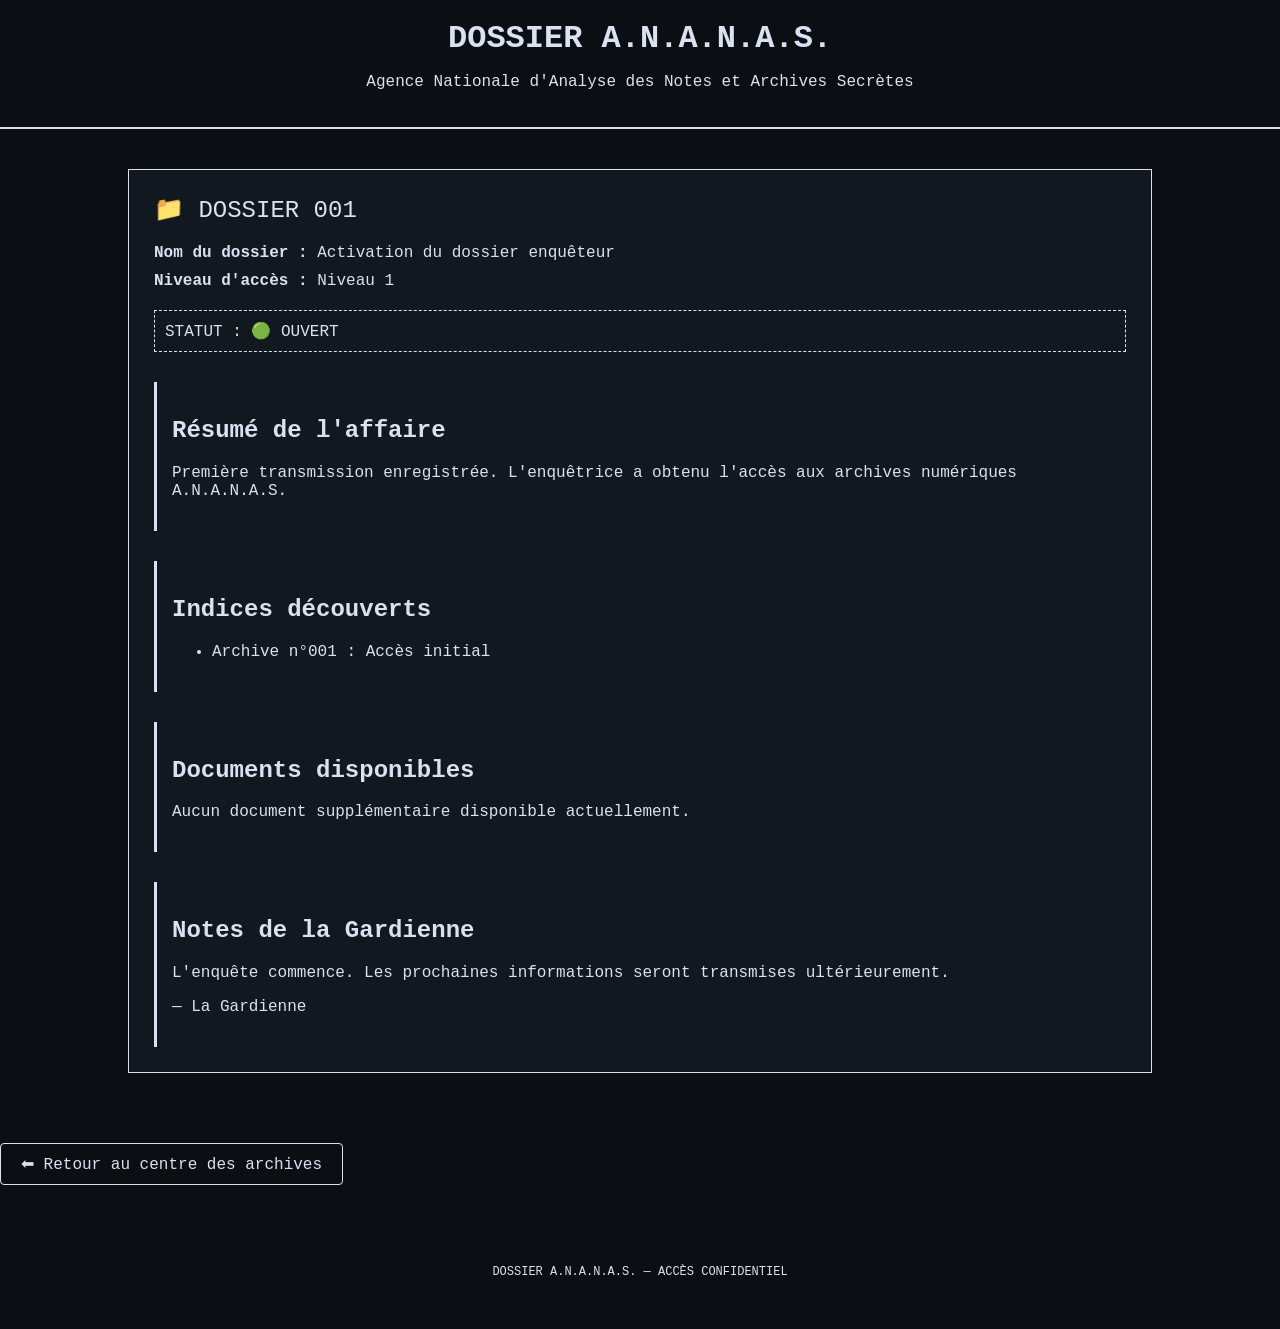
==== 1/dossier-001.html @ 7eb76e7a "mise en ligne du dossier A.N.A.N.A.S" ====
<!DOCTYPE html>
<html lang="fr">
<head>
    <meta charset="UTF-8">
    <meta name="viewport" content="width=device-width, initial-scale=1.0">
    <link rel="stylesheet" href="../dossier.css">
    <title>Dossier 001 - A.N.A.N.A.S.</title>

    
</head>

<body>

<header>
    <h1>DOSSIER A.N.A.N.A.S.</h1>
    <p>Agence Nationale d'Analyse des Notes et Archives Secrètes</p>
</header>


<div class="container">

    <div class="dossier">

        <div class="titre">
            📁 DOSSIER 001
        </div>


        <div class="information">
            <strong>Nom du dossier :</strong>
            Activation du dossier enquêteur
        </div>


        <div class="information">
            <strong>Niveau d'accès :</strong>
            Niveau 1
        </div>


        <div class="statut">
            STATUT : 🟢 OUVERT
        </div>


        <div class="bloc">

            <h2>Résumé de l'affaire</h2>

            <p>
                Première transmission enregistrée.
                L'enquêtrice a obtenu l'accès aux archives numériques A.N.A.N.A.S.
            </p>

        </div>



        <div class="bloc">

            <h2>Indices découverts</h2>

            <ul>
                <li>Archive n°001 : Accès initial</li>
            </ul>

        </div>



        <div class="bloc">

            <h2>Documents disponibles</h2>

            <p>
                Aucun document supplémentaire disponible actuellement.
            </p>

        </div>



        <div class="bloc">

            <h2>Notes de la Gardienne</h2>

            <p>
                L'enquête commence.
                Les prochaines informations seront transmises ultérieurement.
            </p>

            <p>
                — La Gardienne
            </p>

        </div>


    </div>

</div>

<!-- Retour accueil -->

<a href="../index.html" class="retour">
    ⬅ Retour au centre des archives
</a>

<footer>
    DOSSIER A.N.A.N.A.S. — ACCÈS CONFIDENTIEL
</footer>


</body>
</html>
---- dossier.css ----
body {
            margin: 0;
            background-color: #0b0f14;
            color: #d9e2f0;
            font-family: "Courier New", monospace;
        }

header {
            border-bottom: 2px solid #d9e2f0;
            padding: 20px;
            text-align: center;
        }

h1 {
            margin: 0;
            font-size: 32px;
        }

.container {
            width: 80%;
            margin: 40px auto;
        }

.dossier {
            border: 1px solid #d9e2f0;
            padding: 25px;
            background-color: #111820;
        }

.titre {
            font-size: 24px;
            margin-bottom: 20px;
        }

.information {
            margin: 10px 0;
        }

.statut {
            padding: 10px;
            border: 1px dashed #d9e2f0;
            margin: 20px 0;
        }

.bloc {
            margin-top: 30px;
            padding: 15px;
            border-left: 3px solid #d9e2f0;
        }

.secret {
            color: #777;
        }

footer {
            text-align: center;
            margin: 50px;
            font-size: 12px;
        }
.retour {
    display: inline-block;
    margin: 30px 0;
    padding: 10px 20px;

    color: #d9e2f0;
    text-decoration: none;

    border: 1px solid #d9e2f0;
    border-radius: 4px;

    transition: 0.3s;
}

.retour:hover {
    background-color: #d9e2f0;
    color: #0b0f14;
}
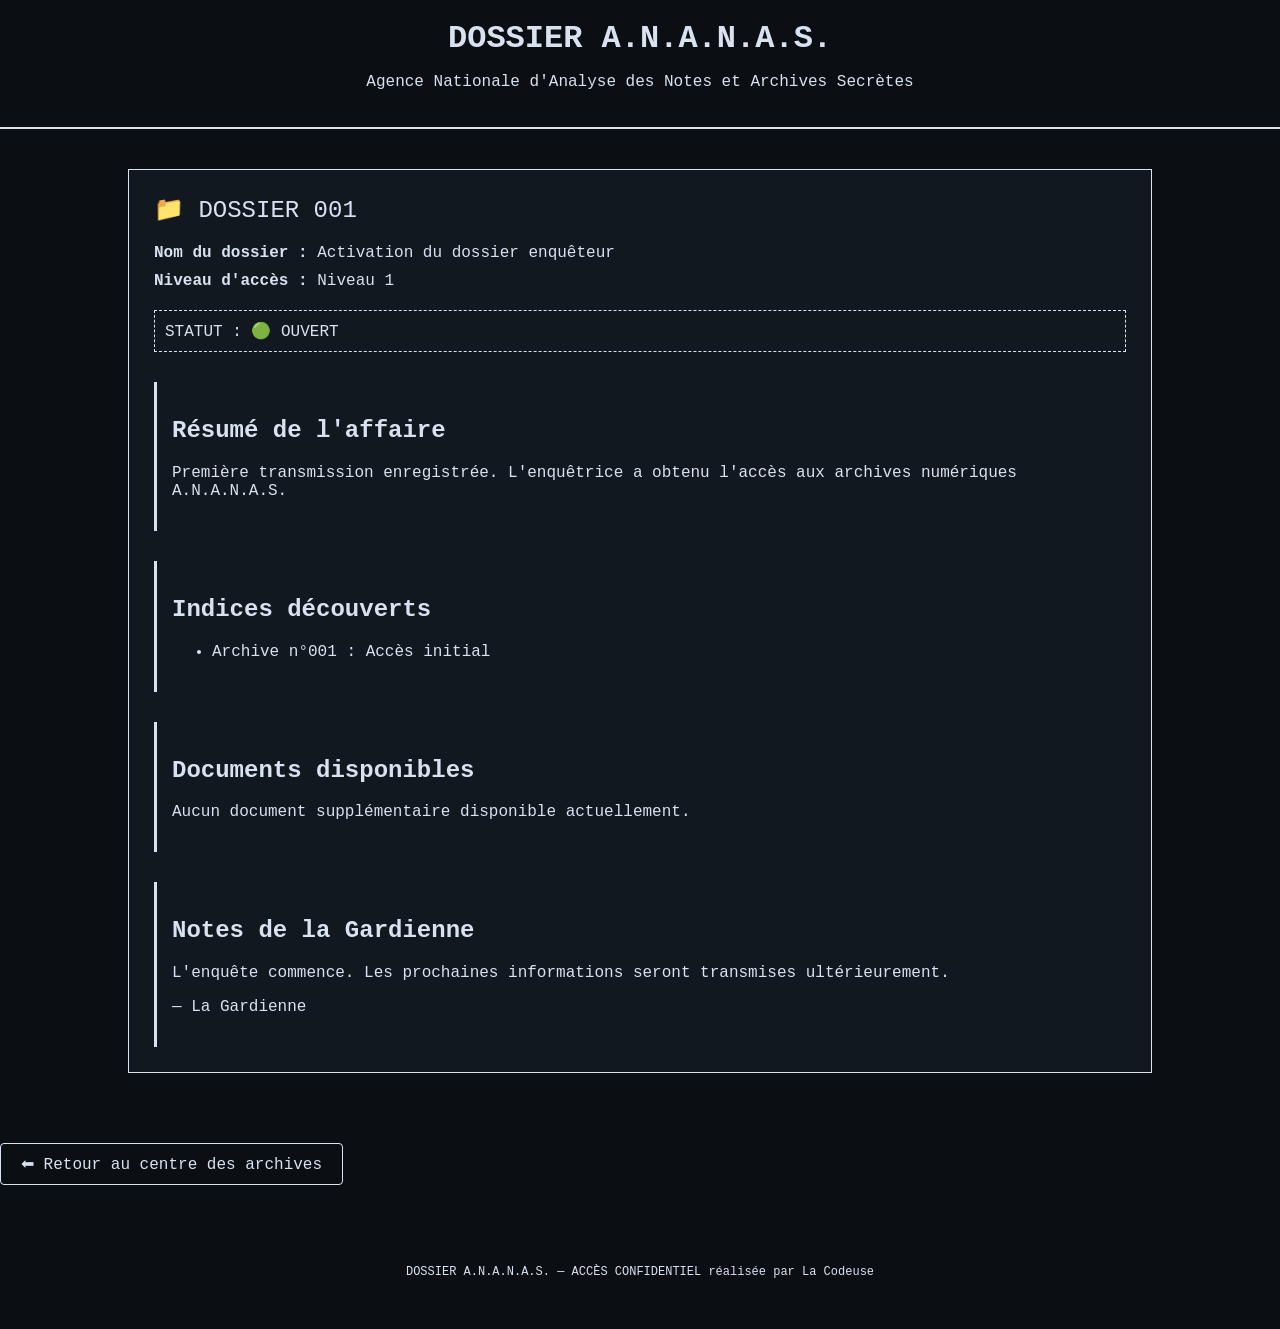
==== commit edf9606d: "Modify footer text in dossier-001.html Updated footer text to include 'réalisée par La Codeuse'." ====
--- a/1/dossier-001.html
+++ b/1/dossier-001.html
@@ -107,7 +107,7 @@
 </a>
 
 <footer>
-    DOSSIER A.N.A.N.A.S. — ACCÈS CONFIDENTIEL
+    DOSSIER A.N.A.N.A.S. — ACCÈS CONFIDENTIEL  réalisée par La Codeuse 
 </footer>
 
 
